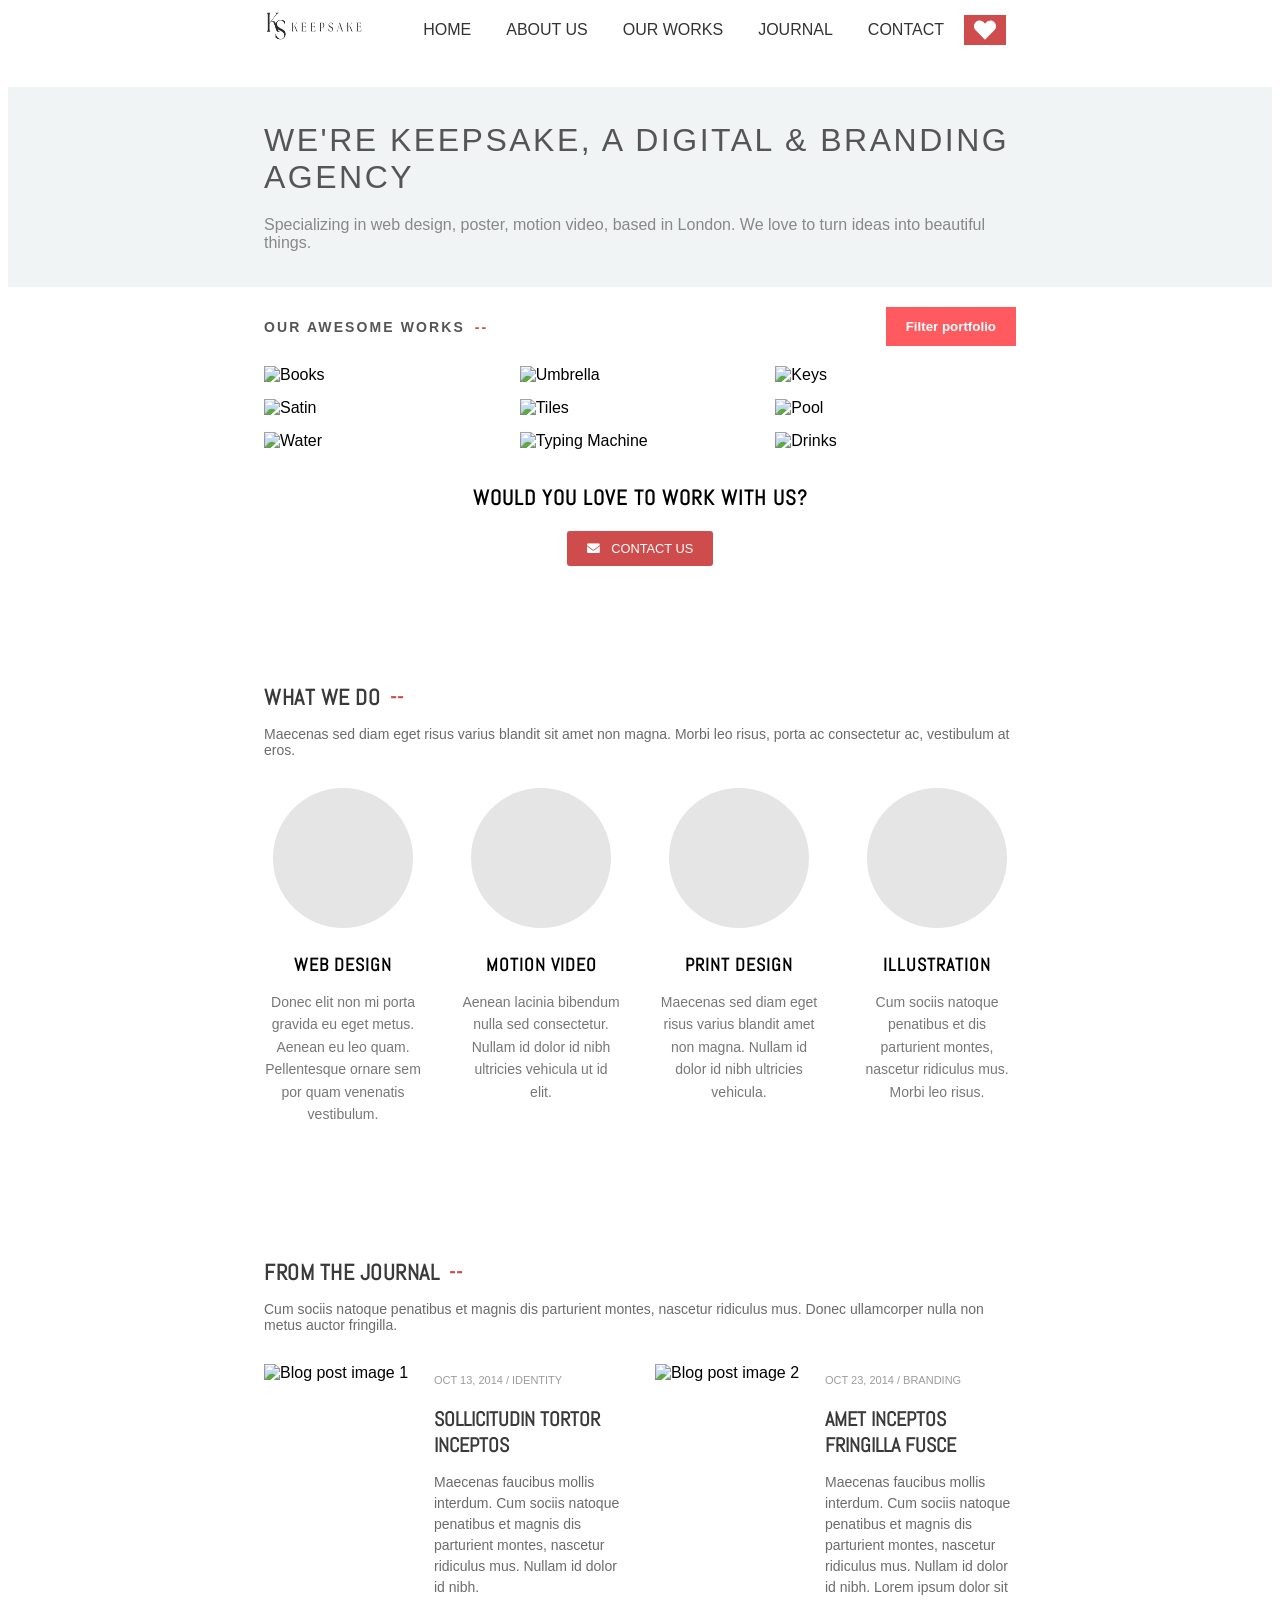
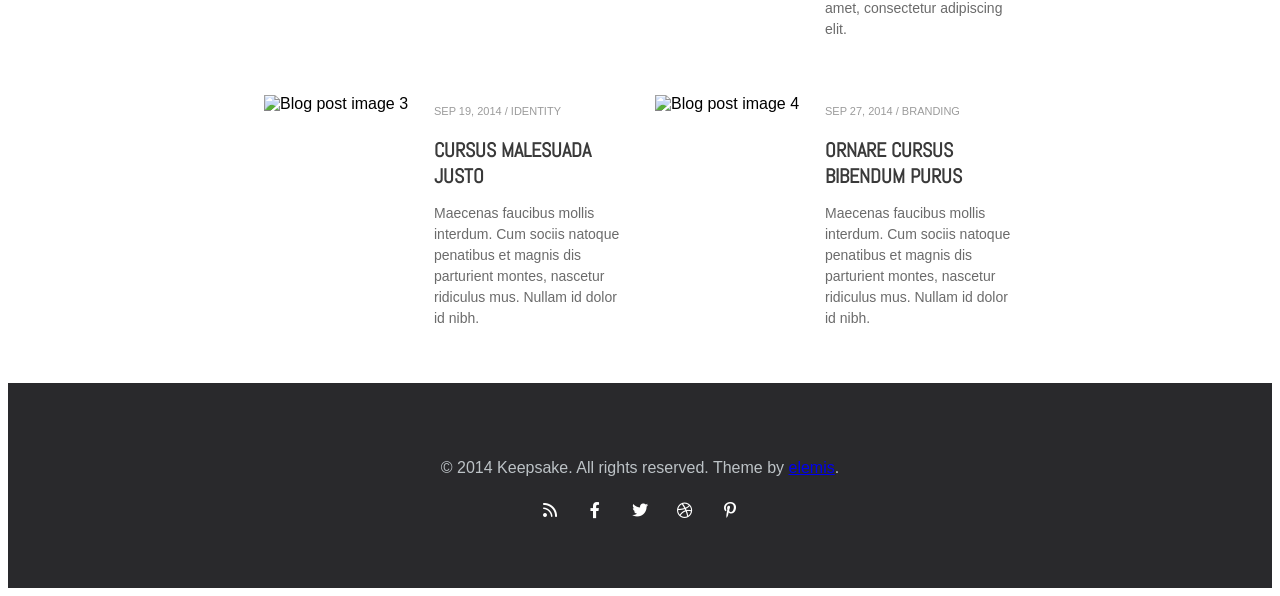
==== Labka8/Task5/index.html @ 70b68dc0 "feat(lab-8): Implemented all tasks for Lab 8" ====
<!DOCTYPE html>
<html lang="en">
  <head>
    <meta charset="UTF-8" />
    <meta name="viewport" content="width=device-width, initial-scale=1.0" />
    <link rel="stylesheet" href="style.css" />
    <link
      href="https://fonts.googleapis.com/css2?family=Abel&family=Roboto:wght@400;500;700&display=swap"
      rel="stylesheet"
    />
    <link
      rel="stylesheet"
      href="https://cdnjs.cloudflare.com/ajax/libs/font-awesome/6.0.0-beta3/css/all.min.css"
    />
    <title>Document</title>
  </head>
  <body>
    <div class="body-container">
      <header>
        <div class="nav-logo">
          <img src="icons/Logo.png" alt="" />
        </div>
        <input type="checkbox" id="menu-toggle" class="nav-toggle" />
        <label for="menu-toggle" class="berger-icon"> <span></span></label>
        <nav>
          <ul class="nav-list">
            <li><a href="#">HOME</a></li>
            <li><a href="#">ABOUT US</a></li>
            <li><a href="#">OUR WORKS</a></li>
            <li><a href="#">JOURNAL</a></li>
            <li><a href="#">CONTACT</a></li>
            <li id="like-btn">
              <a href="#"><img src="icons/heart.svg" alt="" /></a>
            </li>
          </ul>
        </nav>
      </header>
    </div>
      <main>
        <section class="intro-banner">
          <div class="intro-content-flex">
            <div class="intro-text-wrapper">
              <h1 class="intro-title">
                WE'RE KEEPSAKE, A DIGITAL & BRANDING AGENCY
              </h1>
              <p class="intro-subtitle">
                Specializing in web design, poster, motion video, based in
                London. We love to turn ideas into beautiful things.
              </p>
            </div>
          </div>
        </section>
      <div class="body-container">
        <section class="portfolio">
          <div class="header">
            <div class="header-title">Our awesome works</div>
            <button class="filter-button">Filter portfolio</button>
          </div>
          <div class="gallery">
            <div class="gallery-item">
              <img src="https://picsum.photos/20" alt="Books" />
              <div class="hover-info">
                <div class="photo-wrapper">
                  <img src="https://picsum.photos/200" alt="Amanda Seyfried" />
                  <div class="plus-icon">+</div>
                </div>
                <div class="name">Amanda Seyfried</div>
                <a href="#" class="contact">@contactaddress</a>
              </div>
            </div>
            <div class="gallery-item">
              <img src="https://picsum.photos/220" alt="Umbrella" />
              <div class="hover-info">
                <div class="photo-wrapper">
                  <img src="https://picsum.photos/210" alt="Amanda Seyfried" />
                  <div class="plus-icon">+</div>
                </div>
                <div class="name">Amanda Seyfried</div>
                <a href="#" class="contact">@contactaddress</a>
              </div>
            </div>
            <div class="gallery-item">
              <img src="https://picsum.photos/203" alt="Keys" />
              <div class="hover-info">
                <div class="photo-wrapper">
                  <img src="https://picsum.photos/140" alt="Amanda Seyfried" />
                  <div class="plus-icon">+</div>
                </div>
                <div class="name">Amanda Seyfried</div>
                <a href="#" class="contact">@contactaddress</a>
              </div>
            </div>
            <div class="gallery-item">
              <img src="https://picsum.photos/260" alt="Satin" />
              <div class="hover-info">
                <div class="photo-wrapper">
                  <img src="https://picsum.photos/100" alt="Amanda Seyfried" />
                  <div class="plus-icon">+</div>
                </div>
                <div class="name">Amanda Seyfried</div>
                <a href="#" class="contact">@contactaddress</a>
              </div>
            </div>
            <div class="gallery-item">
              <img src="https://picsum.photos/130" alt="Tiles" />
              <div class="hover-info">
                <div class="photo-wrapper">
                  <img src="https://picsum.photos/180" alt="Amanda Seyfried" />
                  <div class="plus-icon">+</div>
                </div>
                <div class="name">Amanda Seyfried</div>
                <a href="#" class="contact">@contactaddress</a>
              </div>
            </div>
            <div class="gallery-item">
              <img src="https://picsum.photos/156" alt="Pool" />
              <div class="hover-info">
                <div class="photo-wrapper">
                  <img src="https://picsum.photos/324" alt="Amanda Seyfried" />
                  <div class="plus-icon">+</div>
                </div>
                <div class="name">Amanda Seyfried</div>
                <a href="#" class="contact">@contactaddress</a>
              </div>
            </div>
            <div class="gallery-item">
              <img src="https://picsum.photos/234" alt="Water" />
              <div class="hover-info">
                <div class="photo-wrapper">
                  <img src="https://picsum.photos/324" alt="Amanda Seyfried" />
                  <div class="plus-icon">+</div>
                </div>
                <div class="name">Amanda Seyfried</div>
                <a href="#" class="contact">@contactaddress</a>
              </div>
            </div>
            <div class="gallery-item">
              <img src="https://picsum.photos/243" alt="Typing Machine" />
              <div class="hover-info">
                <div class="photo-wrapper">
                  <img src="https://picsum.photos/123" alt="Amanda Seyfried" />
                  <div class="plus-icon">+</div>
                </div>
                <div class="name">Amanda Seyfried</div>
                <a href="#" class="contact">@contactaddress</a>
              </div>
            </div>
            <div class="gallery-item">
              <img src="https://picsum.photos/12" alt="Drinks" />
              <div class="hover-info">
                <div class="photo-wrapper">
                  <img src="https://picsum.photos/44" alt="Amanda Seyfried" />
                  <div class="plus-icon">+</div>
                </div>
                <div class="name">Amanda Seyfried</div>
                <a href="#" class="contact">@contactaddress</a>
              </div>
            </div>
          </div>
        </section>

        <section class="cta-section">
          <div class="section-container">
            <h2 class="cta-title">WOULD YOU LOVE TO WORK WITH US?</h2>
            <a href="#contact" class="btn-cta">
              <i class="fa fa-envelope"></i> CONTACT US
            </a>
          </div>
        </section>
        
        <section class="services">
          <h3 class="section-title">WHAT WE DO</h3>
          <p class="section-subtitle">
            Maecenas sed diam eget risus varius blandit sit amet non magna.
            Morbi leo risus, porta ac consectetur ac, vestibulum at eros.
          </p>
          <div class="services-list">
            <div class="service-card">
              <div class="service-img">
                <img src="https://picsum.photos/2450" alt="" />
              </div>
              <h3>WEB DESIGN</h3>
              <p>
                Donec elit non mi porta gravida eu eget metus. Aenean eu leo
                quam. Pellentesque ornare sem por quam venenatis vestibulum.
              </p>
            </div>
            <div class="service-card">
              <div class="service-img">
                <img src="https://picsum.photos/320" alt="" />
              </div>
              <h3>MOTION VIDEO</h3>
              <p>
                Aenean lacinia bibendum nulla sed consectetur. Nullam id dolor
                id nibh ultricies vehicula ut id elit.
              </p>
            </div>
            <div class="service-card">
              <div class="service-img">
                <img src="https://picsum.photos/264" alt="" />
              </div>
              <h3>PRINT DESIGN</h3>
              <p>
                Maecenas sed diam eget risus varius blandit amet non magna.
                Nullam id dolor id nibh ultricies vehicula.
              </p>
            </div>
            <div class="service-card">
              <div class="service-img">
                <img src="https://picsum.photos/256" alt="" />
              </div>
              <h3>ILLUSTRATION</h3>
              <p>
                Cum sociis natoque penatibus et dis parturient montes, nascetur
                ridiculus mus. Morbi leo risus.
              </p>
            </div>
          </div>
        </section>

        <section class="journal-section">
          <div class="container">
            <h2 class="section-title">FROM THE JOURNAL</h2>
            <p class="section-subtitle">
              Cum sociis natoque penatibus et magnis dis parturient montes,
              nascetur ridiculus mus. Donec ullamcorper nulla non metus auctor
              fringilla.
            </p>
            <div class="journal-grid">
              <article class="journal-card">
                <div class="card-image">
                  <img
                    src="https://picsum.photos/266"
                    alt="Blog post image 1"
                  />
                </div>
                <div class="card-content">
                  <p class="card-meta">OCT 13, 2014 / IDENTITY</p>
                  <h3 class="card-title">SOLLICITUDIN TORTOR INCEPTOS</h3>
                  <p class="card-snippet">
                    Maecenas faucibus mollis interdum. Cum sociis natoque
                    penatibus et magnis dis parturient montes, nascetur
                    ridiculus mus. Nullam id dolor id nibh.
                  </p>
                </div>
              </article>
              <article class="journal-card">
                <div class="card-image">
                  <img
                    src="https://picsum.photos/278"
                    alt="Blog post image 2"
                  />
                </div>
                <div class="card-content">
                  <p class="card-meta">OCT 23, 2014 / BRANDING</p>
                  <h3 class="card-title">AMET INCEPTOS FRINGILLA FUSCE</h3>
                  <p class="card-snippet">
                    Maecenas faucibus mollis interdum. Cum sociis natoque
                    penatibus et magnis dis parturient montes, nascetur
                    ridiculus mus. Nullam id dolor id nibh. Lorem ipsum dolor
                    sit amet, consectetur adipiscing elit.
                  </p>
                </div>
              </article>
              <article class="journal-card">
                <div class="card-image">
                  <img
                    src="https://picsum.photos/298"
                    alt="Blog post image 3"
                  />
                </div>
                <div class="card-content">
                  <p class="card-meta">SEP 19, 2014 / IDENTITY</p>
                  <h3 class="card-title">CURSUS MALESUADA JUSTO</h3>
                  <p class="card-snippet">
                    Maecenas faucibus mollis interdum. Cum sociis natoque
                    penatibus et magnis dis parturient montes, nascetur
                    ridiculus mus. Nullam id dolor id nibh.
                  </p>
                </div>
              </article>
              <article class="journal-card">
                <div class="card-image">
                  <img src="https://picsum.photos/24" alt="Blog post image 4" />
                </div>
                <div class="card-content">
                  <p class="card-meta">SEP 27, 2014 / BRANDING</p>
                  <h3 class="card-title">ORNARE CURSUS BIBENDUM PURUS</h3>
                  <p class="card-snippet">
                    Maecenas faucibus mollis interdum. Cum sociis natoque
                    penatibus et magnis dis parturient montes, nascetur
                    ridiculus mus. Nullam id dolor id nibh.
                  </p>
                </div>
              </article>
            </div>
          </div>
        </section>
        </div>
      </main>
      <footer class="main-footer">
        <div class="section-container">
          <p class="copyright">
            &copy; 2014 Keepsake. All rights reserved. Theme by
            <a href="#" class="theme-link">elemis</a>.
          </p>
          <div class="social-icons">
            <a
              href="https://rss.com"
              class="social-icon rss"
              target="_blank"
              aria-label="RSS Feed"
              ><i class="fa fa-rss"></i
            ></a>
            <a
              href="https://facebook.com"
              class="social-icon facebook"
              target="_blank"
              aria-label="Facebook"
              ><i class="fab fa-facebook-f"></i
            ></a>
            <a
              href="https://twitter.com"
              class="social-icon twitter"
              target="_blank"
              aria-label="Twitter"
              ><i class="fab fa-twitter"></i
            ></a>
            <a
              href="https://dribbble.com"
              class="social-icon dribbble"
              target="_blank"
              aria-label="Dribbble"
              ><i class="fab fa-dribbble"></i
            ></a>
            <a
              href="https://pinterest.com"
              class="social-icon pinterest"
              target="_blank"
              aria-label="Pinterest"
              ><i class="fab fa-pinterest-p"></i
            ></a>
          </div>
        </div>
      </footer>
    </div>
  </body>
</html>
---- Labka8/Task5/style.css ----
:root {
  --select-color: rgb(206, 76, 76);
  --color-text: #6b6b6b;
  --color-title: #3a3a3a;
  --font-body: "Inter", sans-serif;
  --font-heading: "Abel", sans-serif;
}

* {
  font-family: var(--font-body);
  box-sizing: border-box;
}

/* =========================================================
   HEADER + NAVIGATION
   ========================================================= */
header {
  font-family: var(--font-heading);
  width: 100%;
  display: flex;
  color: #333;
  padding: 15px 0x 15px 0;
  justify-content: space-between;
  align-items: center;
  margin-bottom: 15px;
}

nav {
  display: flex;
  justify-content: space-between;
}

.nav-logo {
  justify-self: start;
  width: 100px;
  height: fit-content;
}

.nav-logo img {
  align-self: center;
  width: 100px;
  height: 40px;
}

.nav-list {
  display: flex;
  list-style-type: none;
  padding: 0;
  margin: 0 10px 0;
}

.nav-list li {
  align-self: center;
  margin-right: 5px;
}

.nav-list li:hover {
  background: var(--select-color);
}

.nav-list li a:focus {
  color: white;
  background: var(--select-color);
  outline: 2px solid red;
}

.nav-list li:hover a {
  color: white;
}

.nav-list li a:active {
  background-color: rgba(0, 0, 0, 0.5);
  transition: none;
  transform: translateY(1px);
}

.nav-list li a {
  color: #333;
  text-decoration: none;
  padding: 5px 15px;
  display: block;
}

.nav-toggle {
  display: none;
}

.berger-icon {
  display: none;
  cursor: pointer;
}

#like-btn {
  background: var(--select-color);
  margin: auto;
  display: flex;
  align-items: center;
}

#like-btn a {
  padding-left: 10px;
  padding-right: 10px;
  height: 30px;
  display: flex;
  align-items: center;
}

#like-btn a img {
  width: 22px;
  height: 22px;
}

#like-btn:hover {
  background: white;
  transform: translateY(1px);
}

#like-btn:hover a img {
  filter: brightness(0) saturate(100%) invert(51%) sepia(60%) saturate(677%)
    hue-rotate(314deg) brightness(80%) contrast(104%);
}

/* ---------------- MEDIA: HEADER (MOBILE) ---------------- */
@media (max-width: 768px) {
  header {
    top: 0;
    left: 0;
    position: fixed;
    justify-content: space-between;
    background: white;
    z-index: 1000;
  }

  nav {
    width: 100vw;
    top: 0;
    position: absolute;
    top: 55px;
    left: 0;
    width: 100vw;
    height: 0;
    overflow: hidden;
    background: #222;
    transition: height 0.3s ease-in-out;
  }

  .berger-icon {
    display: block;
    position: relative;
    width: 30px;
    height: 25px;
    margin-right: 20px;
    z-index: 999;
  }

  .berger-icon span {
    background: #333;
    width: 100%;
    height: 3px;
    position: absolute;
    top: 50%;
    left: 0;
    transform: translateY(-50%);
    transition: all 0.3s ease-in-out;
  }

  .berger-icon span::before {
    content: "";
    background: #333;
    width: 100%;
    height: 3px;
    position: absolute;
    top: -10px;
    left: 0;
    transition: all 0.3s ease-in-out;
  }

  .berger-icon span::after {
    content: "";
    background: #333;
    width: 100%;
    height: 3px;
    position: absolute;
    top: 10px;
    left: 0;
    transition: all 0.3s ease-in-out;
  }

  .nav-list {
    flex-direction: column;
    padding: 20px 0;
    align-items: stretch;
  }

  .nav-list li {
    width: 100%;
  }

  .nav-list li a {
    color: white;
    padding: 15px 20px;
    border-bottom: 1px solid #444;
    text-align: center;
  }

  #like-btn {
    margin: 0;
    justify-content: center;
  }

  #like-btn :hover {
    background: #333;
  }

  #like-btn a {
    width: 100%;
    justify-content: center;
  }

  #menu-toggle:checked ~ .berger-icon + nav {
    height: fit-content;
  }
}

/* =========================================================
   GLOBAL CONTAINERS
   ========================================================= */
.body-container {
  margin: 0 20vw 0 20vw;
  display: flex;
  flex-direction: column;
}

.container {
  width: 100%;
  margin: 0 auto;
}

/* =========================================================
   JOURNAL / BLOG SECTION
   ========================================================= */
.journal-section {
  padding: 40px 0;
}

.section-title {
  font-family: var(--font-heading);
  font-size: 20px;
  color: var(--color-title);
  font-weight: 700;
  margin-bottom: 15px;
  letter-spacing: 0.5px;
  text-align: left;
}

.section-title::after {
  content: "--";
  color: var(--select-color);
  margin-left: 10px;
}

.section-subtitle {
  font-size: 14px;
  color: var(--color-text);
  margin-bottom: 30px;
}

.journal-grid {
  display: flex;
  flex-direction: column;
  gap: 30px;
}

.journal-card {
  display: flex;
  flex-direction: column;
  gap: 15px;
}

.card-image {
  width: 100%;
  height: 180px;
  overflow: hidden;
}

.card-image img {
  width: 100%;
  height: 100%;
  object-fit: cover;
  object-position: center;
}

.card-meta {
  font-size: 11px;
  color: #9b9b9b;
  margin-bottom: 5px;
  text-transform: uppercase;
}

.card-title {
  font-family: var(--font-heading);
  font-size: 18px;
  color: var(--color-title);
  margin-bottom: 8px;
  font-weight: 700;
}

.card-snippet {
  font-size: 14px;
  color: var(--color-text);
  line-height: 1.5;
  display: -webkit-box;
  line-clamp: 3;
  -webkit-box-orient: vertical;
  overflow: hidden;
}

.journal-card:hover .card-title {
  color: var(--select-color);
}

.journal-card .card-image img {
  transform: translateY(1px);
  transition: none;
}
.journal-card:hover .card-image img {
  opacity: 0.8;
}

/* ---------------- MEDIA: JOURNAL ---------------- */
@media (min-width: 577px) {
  .journal-card {
    flex-direction: row;
    gap: 20px;
  }

  .card-image {
    flex-basis: 150px;
    width: 150px;
    height: 150px;
  }

  .card-image img {
    width: 100%;
    height: 100%;
    object-fit: cover;
    object-position: center;
  }

  .card-content {
    flex: 1;
    min-width: 0;
  }

  .card-title {
    font-size: 20px;
  }
}

@media (min-width: 768px) {
  .section-title {
    font-size: 22px;
  }

  .journal-grid {
    flex-direction: row;
    flex-wrap: wrap;
    justify-content: space-between;
    row-gap: 40px;
  }

  .journal-card {
    flex-basis: calc(50% - 15px);
  }

  .card-image {
    flex-basis: 150px;
    width: 150px;
    height: 150px;
  }
}

/* =========================================================
   PORTFOLIO / GALLERY
   ========================================================= */
.header {
  display: flex;
  justify-content: space-between;
  align-items: center;
  margin-bottom: 20px;
}

.header-title {
  font-weight: 700;
  font-size: 14px;
  letter-spacing: 0.15em;
  text-transform: uppercase;
  color: #555555;
  position: relative;
}

.header-title::after {
  content: "--";
  color: var(--select-color);
  margin-left: 10px;
}

.filter-button {
  background-color: #ff5a5f;
  border: none;
  color: white;
  padding: 12px 20px;
  font-weight: 600;
  cursor: pointer;
  transition: background-color 0.3s;
}

.filter-button:hover {
  background-color: #e04e52;
}

.gallery {
  display: flex;
  flex-wrap: wrap;
  gap: 15px;
}

.gallery-item {
  position: relative;
  flex: 1 1 calc(33.333% - 10px);
  max-width: calc(33.333% - 10px);
  cursor: pointer;
  overflow: visible;
}

.gallery-item img {
  width: 100%;
  display: block;
  height: auto;
  object-fit: cover;
}

.hover-info {
  position: absolute;
  top: 0;
  left: 0;
  width: 100%;
  height: 100%;
  background: rgba(0, 0, 0, 0.7);
  display: flex;
  flex-direction: column;
  align-items: center;
  justify-content: center;
  color: #fff;
  border-radius: 0;
  opacity: 0;
  visibility: hidden;
  transition: opacity 0.3s ease, visibility 0.3s ease;
  z-index: 10;
  padding: 15px;
  box-sizing: border-box;
}

.gallery-item:hover .hover-info {
  opacity: 1;
  visibility: visible;
}

.hover-info .photo-wrapper {
  position: relative;
  width: 80px;
  height: 80px;
  border: 3px solid white;
  border-radius: 50%;
  margin-bottom: 10px;
  flex-shrink: 0;
  background: #222;
}

.hover-info .photo-wrapper img {
  width: 100%;
  height: 100%;
  object-fit: cover;
  display: block;
  border-radius: 50%;
}

.hover-info .plus-icon {
  position: absolute;
  top: 50%;
  right: -12px;
  transform: translateY(-50%);
  background-color: #38bfc9;
  color: white;
  font-weight: bold;
  border-radius: 50%;
  width: 26px;
  height: 26px;
  line-height: 26px;
  text-align: center;
  font-size: 20px;
  cursor: pointer;
  box-shadow: 0 0 5px rgba(0, 0, 0, 0.3);
  pointer-events: auto;
}

.hover-info .name {
  font-size: 14px;
  font-weight: 600;
  margin-bottom: 4px;
  color: #fff;
}

.hover-info .contact {
  font-size: 12px;
  color: #38bfc9;
  text-decoration: none;
}

/* ---------------- MEDIA: PORTFOLIO ---------------- */
@media (max-width: 768px) {
  .gallery-item {
    flex: 1 1 calc(50% - 10px);
    max-width: calc(50% - 10px);
  }
}

@media (max-width: 576px) {
  .gallery-item {
    flex: 1 1 100%;
    max-width: 100%;
  }
}

/* =========================================================
   GLOBAL SECTION CONTAINER
   ========================================================= */
.section-container {
  max-width: 1140px;
  margin: 0 auto;
  padding: 0 15px;
}

/* =========================================================
   INTRO / HERO SECTION
   ========================================================= */
.intro-banner {
  background-color: #f0f4f5;
  width: 100%;
  height: 200px;
  padding: 50px 0;
  display: flex;
  align-items: center;
  margin: 20px 0px;
}

.intro-content-flex {
  display: flex;
  justify-content: flex-start;
  width: 100%;
  flex-grow: 1;
}

.intro-title {
  font-size: 2em;
  letter-spacing: 2.5px;
  color: #555;
  margin: 0 0 20px 0;
  font-weight: 300;
}

.intro-text-wrapper {
  margin: 0 20vw 0 20vw;
  display: flex;
  flex-direction: column;
}
.intro-subtitle {
  font-size: 1em;
  color: #888;
  margin: 0;
}

/* ---------------- CTA SECTION ---------------- */
.cta-section {
  background-color: #ffffff;
  width: 100%;
  text-align: center;
  padding: 35px 0;
}

.cta-title {
  font-family: var(--font-heading);
  font-size: 1.3em;
  letter-spacing: 1px;
  margin-top: 0;
  margin-bottom: 20px;
}

.btn-cta {
  display: inline-block;
  padding: 10px 20px;
  background-color: var(--select-color);
  color: white;
  text-decoration: none;
  text-transform: uppercase;
  font-weight: 500;
  font-size: 0.8em;
  border-radius: 3px;
  transition: background-color 0.2s, box-shadow 0.2s;
}

.btn-cta i {
  margin-right: 8px;
}

.btn-cta:hover {
  background-color: #c0392b;
  box-shadow: 0 4px 8px rgba(0, 0, 0, 0.1);
}

.btn-cta:focus {
  outline: 2px solid #e74c3c;
  outline-offset: 3px;
  background-color: #c0392b;
}

.btn-cta:active {
  background-color: #96281b;
  transform: translateY(1px);
}

/* =========================================================
   FOOTER
   ========================================================= */
.main-footer {
  background-color: #29292c;
  color: #bdc3c7;
  padding: 60px 0;
  text-align: center;
  width: 100%;
}

.social-icons {
  display: flex;
  justify-content: center;
  gap: 10px;
}

.social-icon {
  width: 35px;
  height: 35px;
  border-radius: 50%;
  display: flex;
  justify-content: center;
  align-items: center;
  color: white;
  font-size: 1em;
  text-decoration: none;
  transition: transform 0.2s, opacity 0.2s;
}

/* =========================================================
   SERVICES SECTION
   ========================================================= */
.services {
  max-width: 1200px;
  margin: 0 auto;
  padding: 60px 0px;
}

.services-title {
  font-family: var(--font-heading);
  font-size: 26px;
  color: var(--color-title);
  font-weight: 700;
  letter-spacing: 0.5px;
  text-align: left;
  margin-bottom: 15px;
}

.services-subtitle {
  max-width: 600px;
  color: var(--color-text);
  text-align: left;
  margin-bottom: 30px;
}

.services-list {
  display: flex;
  justify-content: space-between;
  flex-wrap: wrap;
  gap: 40px;
}

.service-card {
  flex: 1 1 calc(25% - 40px);
  text-align: center;
}

.service-img {
  overflow: hidden;
  width: 140px;
  height: 140px;
  background: #e5e5e5;
  border-radius: 50%;
  margin: 0 auto 25px;
  display: flex;
  justify-content: center;
  align-items: center;
  color: #777;
  font-size: 14px;
}

.service-card h3 {
  font-family: var(--font-heading);
  font-size: 18px;
  text-transform: uppercase;
  margin-bottom: 15px;
  letter-spacing: 1px;
}

.service-card p {
  font-size: 14px;
  color: #777;
  line-height: 1.6;
}

/* ---------------- MEDIA: SERVICES ---------------- */
@media (max-width: 768px) {
  .service-card {
    flex: 1 1 calc(50% - 40px);
  }

  .services-title {
    font-size: 22px;
  }

  .services-subtitle {
    font-size: 14px;
  }
}

@media (max-width: 576px) {
  .service-card {
    flex: 1 1 100%;
  }

  .service-img {
    width: 110px;
    height: 110px;
  }

  .services-title {
    font-size: 20px;
  }

  .services-subtitle {
    font-size: 14px;
    margin-bottom: 40px;
  }
}
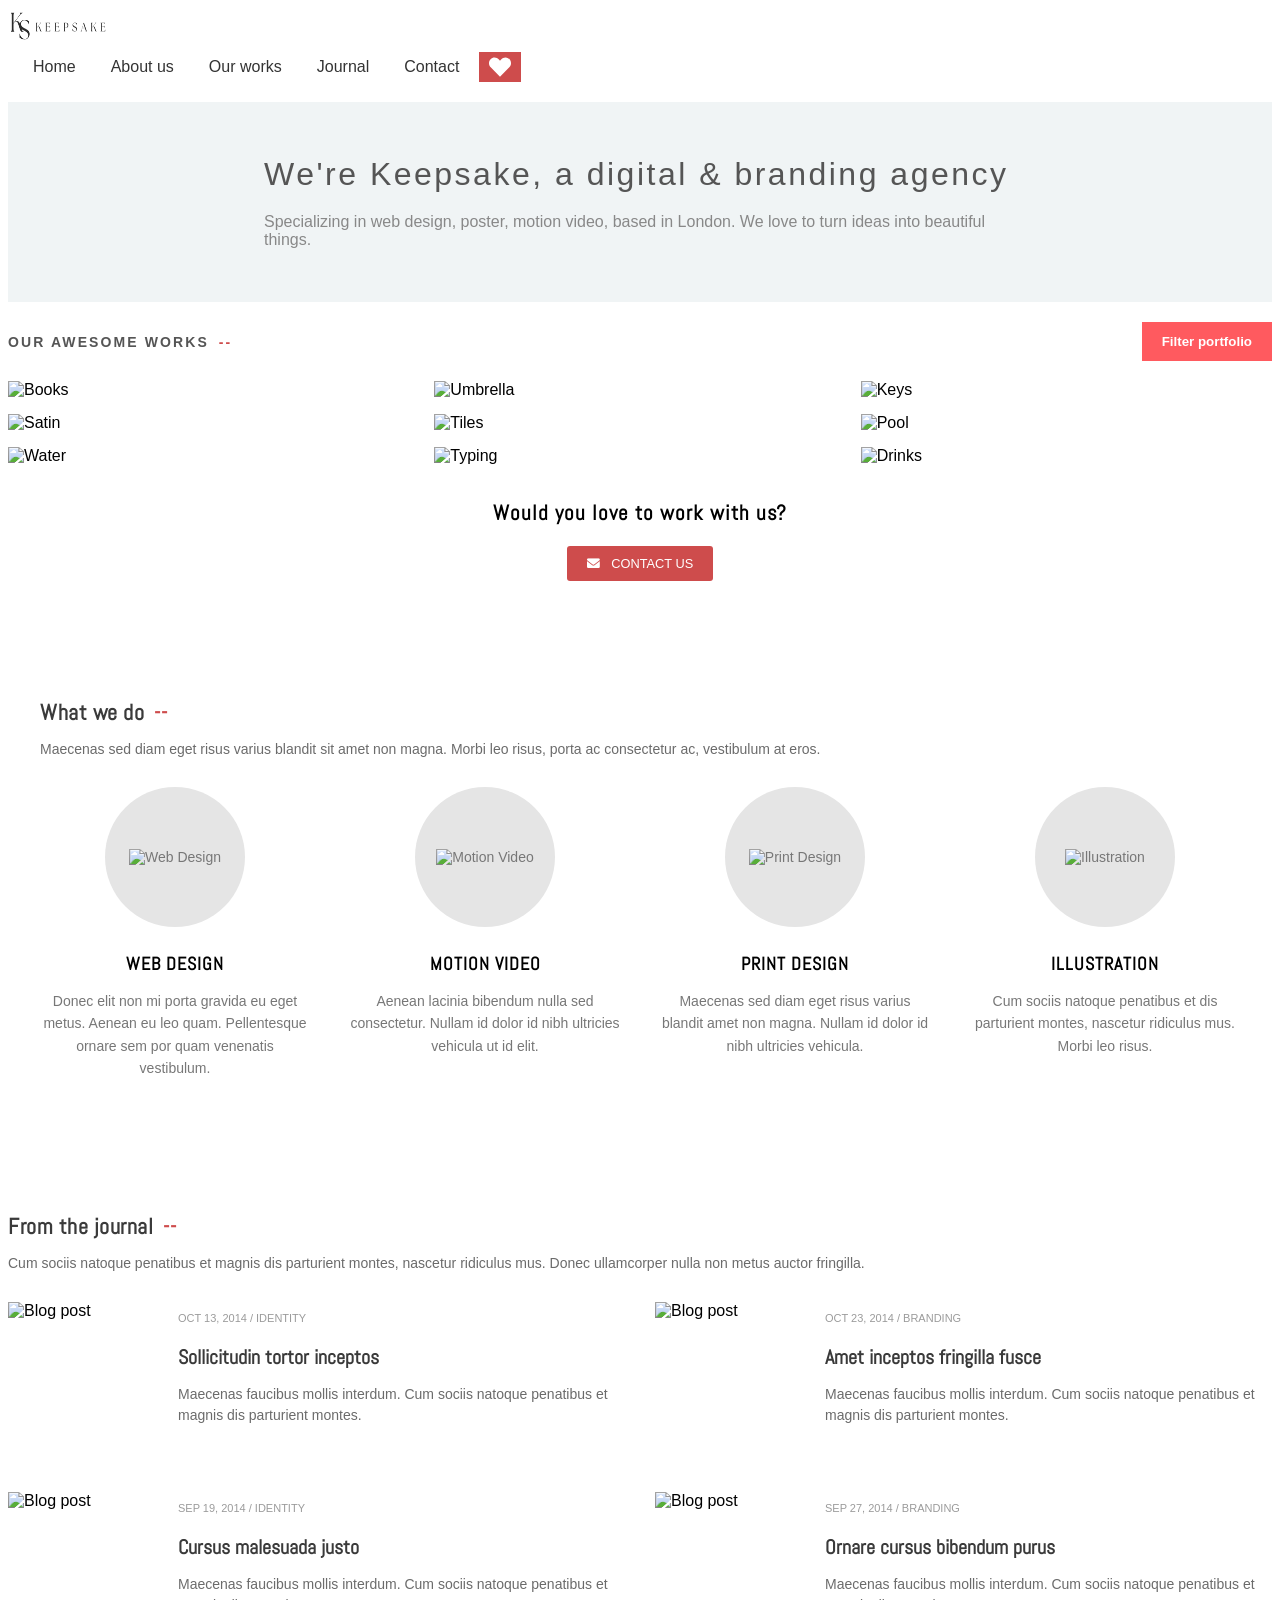
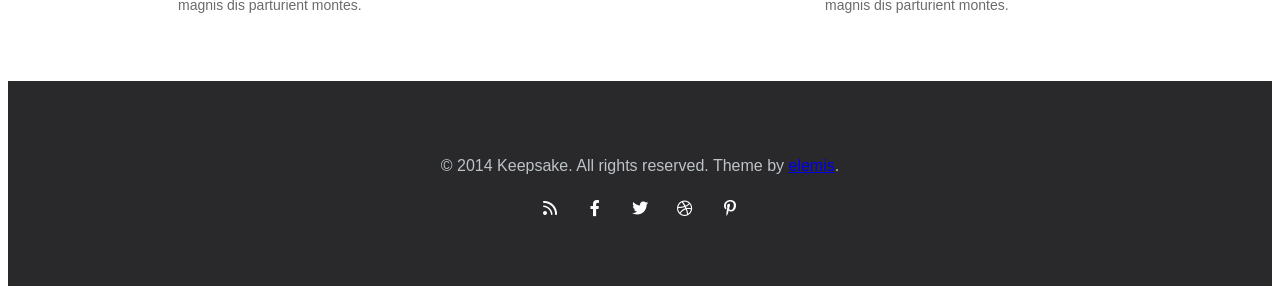
==== commit 3f922b38: "Update index.html" ====
--- a/Labka8/Task5/index.html
+++ b/Labka8/Task5/index.html
@@ -12,36 +12,43 @@
       rel="stylesheet"
       href="https://cdnjs.cloudflare.com/ajax/libs/font-awesome/6.0.0-beta3/css/all.min.css"
     />
-    <title>Document</title>
+    <title>Keepsake Agency</title>
   </head>
   <body>
-    <div class="body-container">
-      <header>
-        <div class="nav-logo">
-          <img src="icons/Logo.png" alt="" />
-        </div>
-        <input type="checkbox" id="menu-toggle" class="nav-toggle" />
-        <label for="menu-toggle" class="berger-icon"> <span></span></label>
-        <nav>
-          <ul class="nav-list">
-            <li><a href="#">HOME</a></li>
-            <li><a href="#">ABOUT US</a></li>
-            <li><a href="#">OUR WORKS</a></li>
-            <li><a href="#">JOURNAL</a></li>
-            <li><a href="#">CONTACT</a></li>
-            <li id="like-btn">
-              <a href="#"><img src="icons/heart.svg" alt="" /></a>
-            </li>
-          </ul>
-        </nav>
-      </header>
-    </div>
-      <main>
-        <section class="intro-banner">
+    
+    <header>
+      <div class="container">
+        <div class="header-content">
+          <div class="nav-logo">
+            <img src="icons/Logo.png" alt="Keepsake Logo" />
+          </div>
+          
+          <input type="checkbox" id="menu-toggle" class="nav-toggle" />
+          <label for="menu-toggle" class="berger-icon"> <span></span></label>
+          
+          <nav>
+            <ul class="nav-list">
+              <li><a href="#">Home</a></li>
+              <li><a href="#">About us</a></li>
+              <li><a href="#">Our works</a></li>
+              <li><a href="#">Journal</a></li>
+              <li><a href="#">Contact</a></li>
+              <li id="like-btn">
+                <a href="#"><img src="icons/heart.svg" alt="Like" /></a>
+              </li>
+            </ul>
+          </nav>
+        </div>
+      </div>
+    </header>
+
+    <main>
+      <section class="intro-banner">
+        <div class="container">
           <div class="intro-content-flex">
             <div class="intro-text-wrapper">
               <h1 class="intro-title">
-                WE'RE KEEPSAKE, A DIGITAL & BRANDING AGENCY
+                We're Keepsake, a digital & branding agency
               </h1>
               <p class="intro-subtitle">
                 Specializing in web design, poster, motion video, based in
@@ -49,127 +56,134 @@
               </p>
             </div>
           </div>
-        </section>
-      <div class="body-container">
-        <section class="portfolio">
+        </div>
+      </section>
+
+      <section class="portfolio">
+        <div class="container">
           <div class="header">
             <div class="header-title">Our awesome works</div>
             <button class="filter-button">Filter portfolio</button>
           </div>
+          
           <div class="gallery">
             <div class="gallery-item">
-              <img src="https://picsum.photos/20" alt="Books" />
-              <div class="hover-info">
-                <div class="photo-wrapper">
-                  <img src="https://picsum.photos/200" alt="Amanda Seyfried" />
-                  <div class="plus-icon">+</div>
-                </div>
-                <div class="name">Amanda Seyfried</div>
-                <a href="#" class="contact">@contactaddress</a>
-              </div>
-            </div>
-            <div class="gallery-item">
-              <img src="https://picsum.photos/220" alt="Umbrella" />
-              <div class="hover-info">
-                <div class="photo-wrapper">
-                  <img src="https://picsum.photos/210" alt="Amanda Seyfried" />
-                  <div class="plus-icon">+</div>
-                </div>
-                <div class="name">Amanda Seyfried</div>
-                <a href="#" class="contact">@contactaddress</a>
-              </div>
-            </div>
-            <div class="gallery-item">
-              <img src="https://picsum.photos/203" alt="Keys" />
-              <div class="hover-info">
-                <div class="photo-wrapper">
-                  <img src="https://picsum.photos/140" alt="Amanda Seyfried" />
-                  <div class="plus-icon">+</div>
-                </div>
-                <div class="name">Amanda Seyfried</div>
-                <a href="#" class="contact">@contactaddress</a>
-              </div>
-            </div>
-            <div class="gallery-item">
-              <img src="https://picsum.photos/260" alt="Satin" />
-              <div class="hover-info">
-                <div class="photo-wrapper">
-                  <img src="https://picsum.photos/100" alt="Amanda Seyfried" />
-                  <div class="plus-icon">+</div>
-                </div>
-                <div class="name">Amanda Seyfried</div>
-                <a href="#" class="contact">@contactaddress</a>
-              </div>
-            </div>
-            <div class="gallery-item">
-              <img src="https://picsum.photos/130" alt="Tiles" />
-              <div class="hover-info">
-                <div class="photo-wrapper">
-                  <img src="https://picsum.photos/180" alt="Amanda Seyfried" />
-                  <div class="plus-icon">+</div>
-                </div>
-                <div class="name">Amanda Seyfried</div>
-                <a href="#" class="contact">@contactaddress</a>
-              </div>
-            </div>
-            <div class="gallery-item">
-              <img src="https://picsum.photos/156" alt="Pool" />
-              <div class="hover-info">
-                <div class="photo-wrapper">
-                  <img src="https://picsum.photos/324" alt="Amanda Seyfried" />
-                  <div class="plus-icon">+</div>
-                </div>
-                <div class="name">Amanda Seyfried</div>
-                <a href="#" class="contact">@contactaddress</a>
-              </div>
-            </div>
-            <div class="gallery-item">
-              <img src="https://picsum.photos/234" alt="Water" />
-              <div class="hover-info">
-                <div class="photo-wrapper">
-                  <img src="https://picsum.photos/324" alt="Amanda Seyfried" />
-                  <div class="plus-icon">+</div>
-                </div>
-                <div class="name">Amanda Seyfried</div>
-                <a href="#" class="contact">@contactaddress</a>
-              </div>
-            </div>
-            <div class="gallery-item">
-              <img src="https://picsum.photos/243" alt="Typing Machine" />
-              <div class="hover-info">
-                <div class="photo-wrapper">
-                  <img src="https://picsum.photos/123" alt="Amanda Seyfried" />
-                  <div class="plus-icon">+</div>
-                </div>
-                <div class="name">Amanda Seyfried</div>
-                <a href="#" class="contact">@contactaddress</a>
-              </div>
-            </div>
-            <div class="gallery-item">
-              <img src="https://picsum.photos/12" alt="Drinks" />
-              <div class="hover-info">
-                <div class="photo-wrapper">
-                  <img src="https://picsum.photos/44" alt="Amanda Seyfried" />
-                  <div class="plus-icon">+</div>
-                </div>
-                <div class="name">Amanda Seyfried</div>
-                <a href="#" class="contact">@contactaddress</a>
-              </div>
-            </div>
-          </div>
-        </section>
-
-        <section class="cta-section">
-          <div class="section-container">
-            <h2 class="cta-title">WOULD YOU LOVE TO WORK WITH US?</h2>
-            <a href="#contact" class="btn-cta">
-              <i class="fa fa-envelope"></i> CONTACT US
-            </a>
-          </div>
-        </section>
-        
-        <section class="services">
-          <h3 class="section-title">WHAT WE DO</h3>
+              <img src="https://picsum.photos/200/300" alt="Books" />
+              <div class="hover-info">
+                <div class="photo-wrapper">
+                  <img src="https://picsum.photos/50" alt="Author" />
+                  <div class="plus-icon">+</div>
+                </div>
+                <div class="name">Amanda Seyfried</div>
+                <a href="#" class="contact">@contactaddress</a>
+              </div>
+            </div>
+            
+             <div class="gallery-item">
+              <img src="https://picsum.photos/201/300" alt="Umbrella" />
+              <div class="hover-info">
+                <div class="photo-wrapper">
+                  <img src="https://picsum.photos/51" alt="Author" />
+                  <div class="plus-icon">+</div>
+                </div>
+                <div class="name">Amanda Seyfried</div>
+                <a href="#" class="contact">@contactaddress</a>
+              </div>
+            </div>
+            
+             <div class="gallery-item">
+              <img src="https://picsum.photos/202/300" alt="Keys" />
+              <div class="hover-info">
+                <div class="photo-wrapper">
+                  <img src="https://picsum.photos/52" alt="Author" />
+                  <div class="plus-icon">+</div>
+                </div>
+                <div class="name">Amanda Seyfried</div>
+                <a href="#" class="contact">@contactaddress</a>
+              </div>
+            </div>
+             <div class="gallery-item">
+              <img src="https://picsum.photos/203/300" alt="Satin" />
+              <div class="hover-info">
+                <div class="photo-wrapper">
+                  <img src="https://picsum.photos/53" alt="Author" />
+                  <div class="plus-icon">+</div>
+                </div>
+                <div class="name">Amanda Seyfried</div>
+                <a href="#" class="contact">@contactaddress</a>
+              </div>
+            </div>
+             <div class="gallery-item">
+              <img src="https://picsum.photos/204/300" alt="Tiles" />
+              <div class="hover-info">
+                <div class="photo-wrapper">
+                  <img src="https://picsum.photos/54" alt="Author" />
+                  <div class="plus-icon">+</div>
+                </div>
+                <div class="name">Amanda Seyfried</div>
+                <a href="#" class="contact">@contactaddress</a>
+              </div>
+            </div>
+             <div class="gallery-item">
+              <img src="https://picsum.photos/205/300" alt="Pool" />
+              <div class="hover-info">
+                <div class="photo-wrapper">
+                  <img src="https://picsum.photos/55" alt="Author" />
+                  <div class="plus-icon">+</div>
+                </div>
+                <div class="name">Amanda Seyfried</div>
+                <a href="#" class="contact">@contactaddress</a>
+              </div>
+            </div>
+             <div class="gallery-item">
+              <img src="https://picsum.photos/206/300" alt="Water" />
+              <div class="hover-info">
+                <div class="photo-wrapper">
+                  <img src="https://picsum.photos/56" alt="Author" />
+                  <div class="plus-icon">+</div>
+                </div>
+                <div class="name">Amanda Seyfried</div>
+                <a href="#" class="contact">@contactaddress</a>
+              </div>
+            </div>
+             <div class="gallery-item">
+              <img src="https://picsum.photos/207/300" alt="Typing" />
+              <div class="hover-info">
+                <div class="photo-wrapper">
+                  <img src="https://picsum.photos/57" alt="Author" />
+                  <div class="plus-icon">+</div>
+                </div>
+                <div class="name">Amanda Seyfried</div>
+                <a href="#" class="contact">@contactaddress</a>
+              </div>
+            </div>
+             <div class="gallery-item">
+              <img src="https://picsum.photos/208/300" alt="Drinks" />
+              <div class="hover-info">
+                <div class="photo-wrapper">
+                  <img src="https://picsum.photos/58" alt="Author" />
+                  <div class="plus-icon">+</div>
+                </div>
+                <div class="name">Amanda Seyfried</div>
+                <a href="#" class="contact">@contactaddress</a>
+              </div>
+            </div>
+            </div>
+        </div>
+      </section>
+
+      <section class="cta-section">
+        <div class="container">
+          <h2 class="cta-title">Would you love to work with us?</h2>
+          <a href="#contact" class="btn-cta">
+            <i class="fa fa-envelope"></i> Contact us
+          </a>
+        </div>
+      </section>
+      
+      <section class="services">
+        <div class="container">
+          <h3 class="section-title">What we do</h3>
           <p class="section-subtitle">
             Maecenas sed diam eget risus varius blandit sit amet non magna.
             Morbi leo risus, porta ac consectetur ac, vestibulum at eros.
@@ -177,9 +191,9 @@
           <div class="services-list">
             <div class="service-card">
               <div class="service-img">
-                <img src="https://picsum.photos/2450" alt="" />
-              </div>
-              <h3>WEB DESIGN</h3>
+                <img src="https://picsum.photos/300/200" alt="Web Design" />
+              </div>
+              <h3>Web Design</h3>
               <p>
                 Donec elit non mi porta gravida eu eget metus. Aenean eu leo
                 quam. Pellentesque ornare sem por quam venenatis vestibulum.
@@ -187,9 +201,9 @@
             </div>
             <div class="service-card">
               <div class="service-img">
-                <img src="https://picsum.photos/320" alt="" />
-              </div>
-              <h3>MOTION VIDEO</h3>
+                <img src="https://picsum.photos/301/200" alt="Motion Video" />
+              </div>
+              <h3>Motion Video</h3>
               <p>
                 Aenean lacinia bibendum nulla sed consectetur. Nullam id dolor
                 id nibh ultricies vehicula ut id elit.
@@ -197,9 +211,9 @@
             </div>
             <div class="service-card">
               <div class="service-img">
-                <img src="https://picsum.photos/264" alt="" />
-              </div>
-              <h3>PRINT DESIGN</h3>
+                <img src="https://picsum.photos/302/200" alt="Print Design" />
+              </div>
+              <h3>Print Design</h3>
               <p>
                 Maecenas sed diam eget risus varius blandit amet non magna.
                 Nullam id dolor id nibh ultricies vehicula.
@@ -207,142 +221,107 @@
             </div>
             <div class="service-card">
               <div class="service-img">
-                <img src="https://picsum.photos/256" alt="" />
-              </div>
-              <h3>ILLUSTRATION</h3>
+                <img src="https://picsum.photos/303/200" alt="Illustration" />
+              </div>
+              <h3>Illustration</h3>
               <p>
                 Cum sociis natoque penatibus et dis parturient montes, nascetur
                 ridiculus mus. Morbi leo risus.
               </p>
             </div>
           </div>
-        </section>
-
-        <section class="journal-section">
-          <div class="container">
-            <h2 class="section-title">FROM THE JOURNAL</h2>
-            <p class="section-subtitle">
-              Cum sociis natoque penatibus et magnis dis parturient montes,
-              nascetur ridiculus mus. Donec ullamcorper nulla non metus auctor
-              fringilla.
-            </p>
-            <div class="journal-grid">
-              <article class="journal-card">
-                <div class="card-image">
-                  <img
-                    src="https://picsum.photos/266"
-                    alt="Blog post image 1"
-                  />
-                </div>
-                <div class="card-content">
-                  <p class="card-meta">OCT 13, 2014 / IDENTITY</p>
-                  <h3 class="card-title">SOLLICITUDIN TORTOR INCEPTOS</h3>
-                  <p class="card-snippet">
-                    Maecenas faucibus mollis interdum. Cum sociis natoque
-                    penatibus et magnis dis parturient montes, nascetur
-                    ridiculus mus. Nullam id dolor id nibh.
-                  </p>
-                </div>
-              </article>
-              <article class="journal-card">
-                <div class="card-image">
-                  <img
-                    src="https://picsum.photos/278"
-                    alt="Blog post image 2"
-                  />
-                </div>
-                <div class="card-content">
-                  <p class="card-meta">OCT 23, 2014 / BRANDING</p>
-                  <h3 class="card-title">AMET INCEPTOS FRINGILLA FUSCE</h3>
-                  <p class="card-snippet">
-                    Maecenas faucibus mollis interdum. Cum sociis natoque
-                    penatibus et magnis dis parturient montes, nascetur
-                    ridiculus mus. Nullam id dolor id nibh. Lorem ipsum dolor
-                    sit amet, consectetur adipiscing elit.
-                  </p>
-                </div>
-              </article>
-              <article class="journal-card">
-                <div class="card-image">
-                  <img
-                    src="https://picsum.photos/298"
-                    alt="Blog post image 3"
-                  />
-                </div>
-                <div class="card-content">
-                  <p class="card-meta">SEP 19, 2014 / IDENTITY</p>
-                  <h3 class="card-title">CURSUS MALESUADA JUSTO</h3>
-                  <p class="card-snippet">
-                    Maecenas faucibus mollis interdum. Cum sociis natoque
-                    penatibus et magnis dis parturient montes, nascetur
-                    ridiculus mus. Nullam id dolor id nibh.
-                  </p>
-                </div>
-              </article>
-              <article class="journal-card">
-                <div class="card-image">
-                  <img src="https://picsum.photos/24" alt="Blog post image 4" />
-                </div>
-                <div class="card-content">
-                  <p class="card-meta">SEP 27, 2014 / BRANDING</p>
-                  <h3 class="card-title">ORNARE CURSUS BIBENDUM PURUS</h3>
-                  <p class="card-snippet">
-                    Maecenas faucibus mollis interdum. Cum sociis natoque
-                    penatibus et magnis dis parturient montes, nascetur
-                    ridiculus mus. Nullam id dolor id nibh.
-                  </p>
-                </div>
-              </article>
-            </div>
-          </div>
-        </section>
-        </div>
-      </main>
-      <footer class="main-footer">
-        <div class="section-container">
-          <p class="copyright">
-            &copy; 2014 Keepsake. All rights reserved. Theme by
-            <a href="#" class="theme-link">elemis</a>.
+        </div>
+      </section>
+
+      <section class="journal-section">
+        <div class="container">
+          <h2 class="section-title">From the journal</h2>
+          <p class="section-subtitle">
+            Cum sociis natoque penatibus et magnis dis parturient montes,
+            nascetur ridiculus mus. Donec ullamcorper nulla non metus auctor
+            fringilla.
           </p>
-          <div class="social-icons">
-            <a
-              href="https://rss.com"
-              class="social-icon rss"
-              target="_blank"
-              aria-label="RSS Feed"
-              ><i class="fa fa-rss"></i
-            ></a>
-            <a
-              href="https://facebook.com"
-              class="social-icon facebook"
-              target="_blank"
-              aria-label="Facebook"
-              ><i class="fab fa-facebook-f"></i
-            ></a>
-            <a
-              href="https://twitter.com"
-              class="social-icon twitter"
-              target="_blank"
-              aria-label="Twitter"
-              ><i class="fab fa-twitter"></i
-            ></a>
-            <a
-              href="https://dribbble.com"
-              class="social-icon dribbble"
-              target="_blank"
-              aria-label="Dribbble"
-              ><i class="fab fa-dribbble"></i
-            ></a>
-            <a
-              href="https://pinterest.com"
-              class="social-icon pinterest"
-              target="_blank"
-              aria-label="Pinterest"
-              ><i class="fab fa-pinterest-p"></i
-            ></a>
-          </div>
-        </div>
-      </footer>
-    </div>
+          <div class="journal-grid">
+            <article class="journal-card">
+              <div class="card-image">
+                <img
+                  src="https://picsum.photos/400/300"
+                  alt="Blog post"
+                />
+              </div>
+              <div class="card-content">
+                <p class="card-meta">Oct 13, 2014 / Identity</p>
+                <h3 class="card-title">Sollicitudin tortor inceptos</h3>
+                <p class="card-snippet">
+                  Maecenas faucibus mollis interdum. Cum sociis natoque
+                  penatibus et magnis dis parturient montes.
+                </p>
+              </div>
+            </article>
+            <article class="journal-card">
+              <div class="card-image">
+                <img
+                  src="https://picsum.photos/401/300"
+                  alt="Blog post"
+                />
+              </div>
+              <div class="card-content">
+                <p class="card-meta">Oct 23, 2014 / Branding</p>
+                <h3 class="card-title">Amet inceptos fringilla fusce</h3>
+                <p class="card-snippet">
+                  Maecenas faucibus mollis interdum. Cum sociis natoque
+                  penatibus et magnis dis parturient montes.
+                </p>
+              </div>
+            </article>
+            <article class="journal-card">
+              <div class="card-image">
+                <img
+                  src="https://picsum.photos/402/300"
+                  alt="Blog post"
+                />
+              </div>
+              <div class="card-content">
+                <p class="card-meta">Sep 19, 2014 / Identity</p>
+                <h3 class="card-title">Cursus malesuada justo</h3>
+                <p class="card-snippet">
+                  Maecenas faucibus mollis interdum. Cum sociis natoque
+                  penatibus et magnis dis parturient montes.
+                </p>
+              </div>
+            </article>
+            <article class="journal-card">
+              <div class="card-image">
+                <img src="https://picsum.photos/403/300" alt="Blog post" />
+              </div>
+              <div class="card-content">
+                <p class="card-meta">Sep 27, 2014 / Branding</p>
+                <h3 class="card-title">Ornare cursus bibendum purus</h3>
+                <p class="card-snippet">
+                  Maecenas faucibus mollis interdum. Cum sociis natoque
+                  penatibus et magnis dis parturient montes.
+                </p>
+              </div>
+            </article>
+          </div>
+        </div>
+      </section>
+    </main>
+
+    <footer class="main-footer">
+      <div class="container">
+        <p class="copyright">
+          &copy; 2014 Keepsake. All rights reserved. Theme by
+          <a href="#" class="theme-link">elemis</a>.
+        </p>
+        <div class="social-icons">
+          <a href="#" class="social-icon" aria-label="RSS"><i class="fa fa-rss"></i></a>
+          <a href="#" class="social-icon" aria-label="Facebook"><i class="fab fa-facebook-f"></i></a>
+          <a href="#" class="social-icon" aria-label="Twitter"><i class="fab fa-twitter"></i></a>
+          <a href="#" class="social-icon" aria-label="Dribbble"><i class="fab fa-dribbble"></i></a>
+          <a href="#" class="social-icon" aria-label="Pinterest"><i class="fab fa-pinterest-p"></i></a>
+        </div>
+      </div>
+    </footer>
   </body>
 </html>
